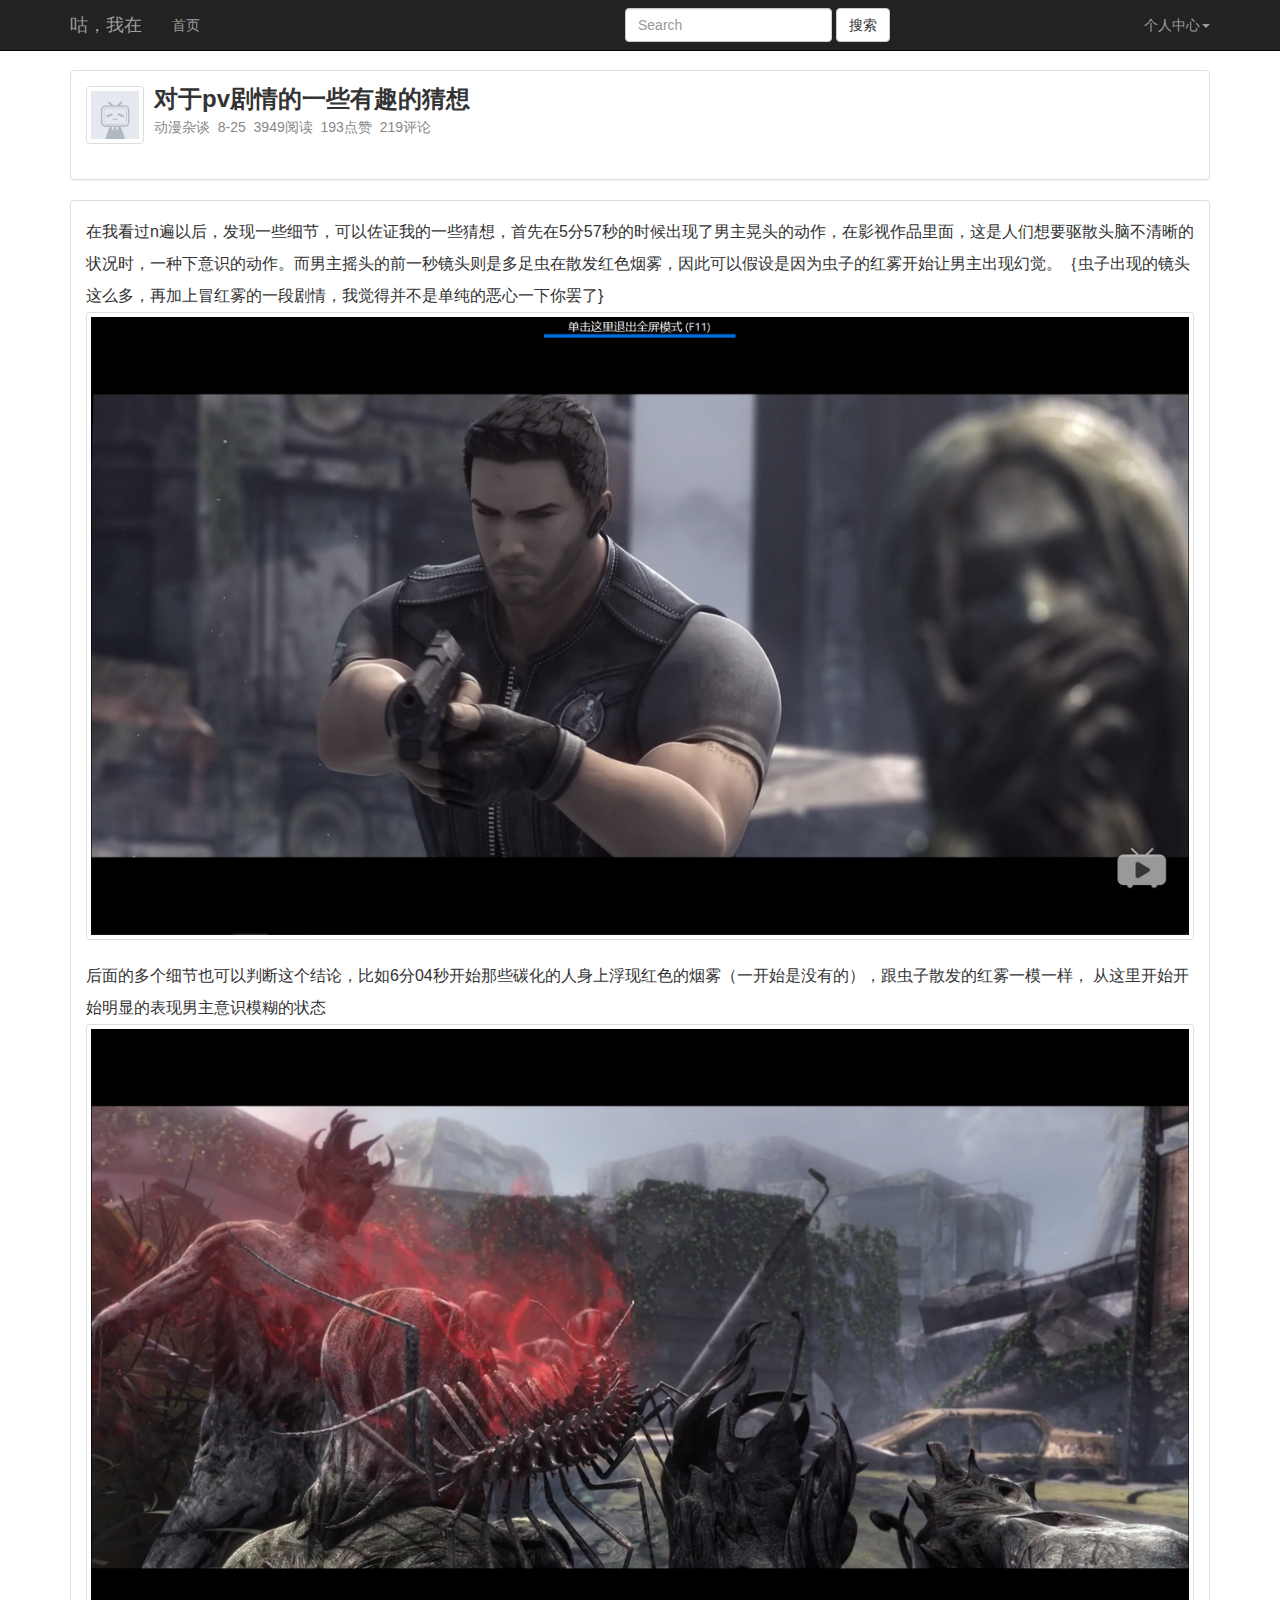
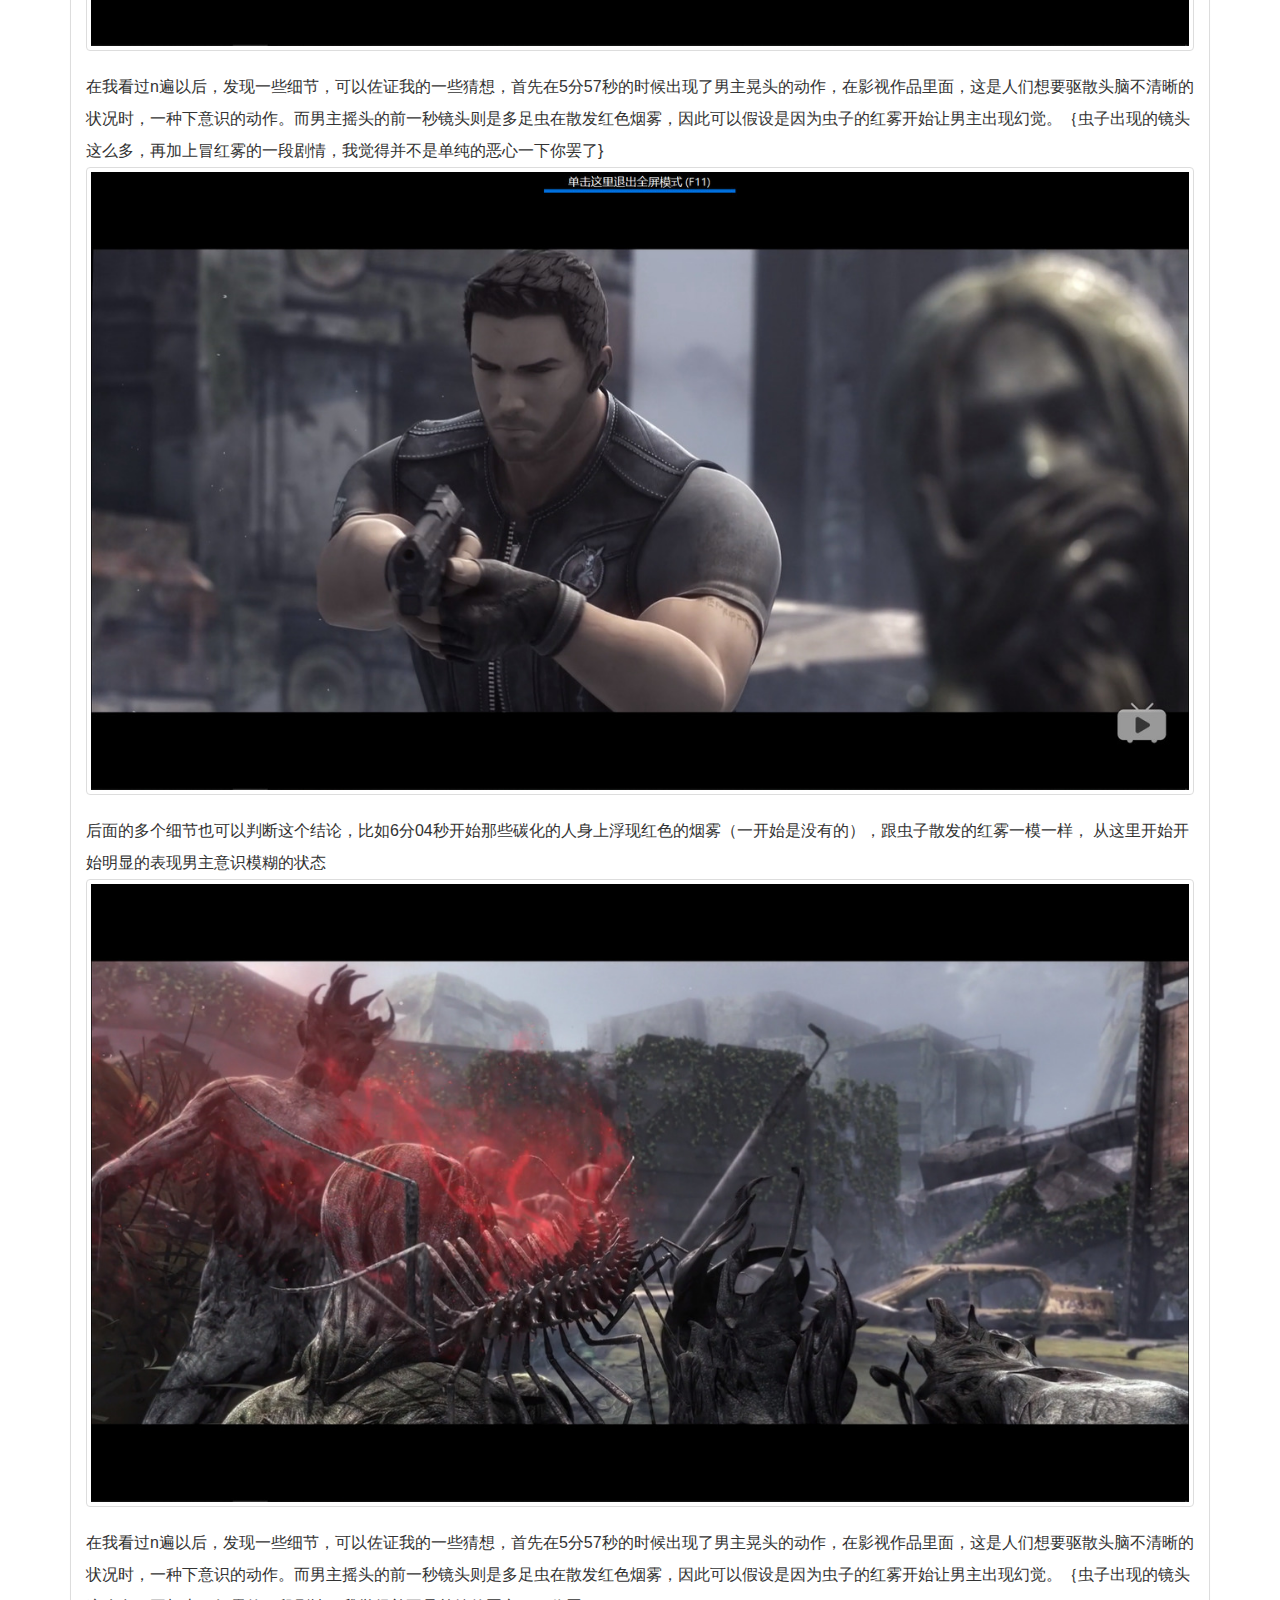
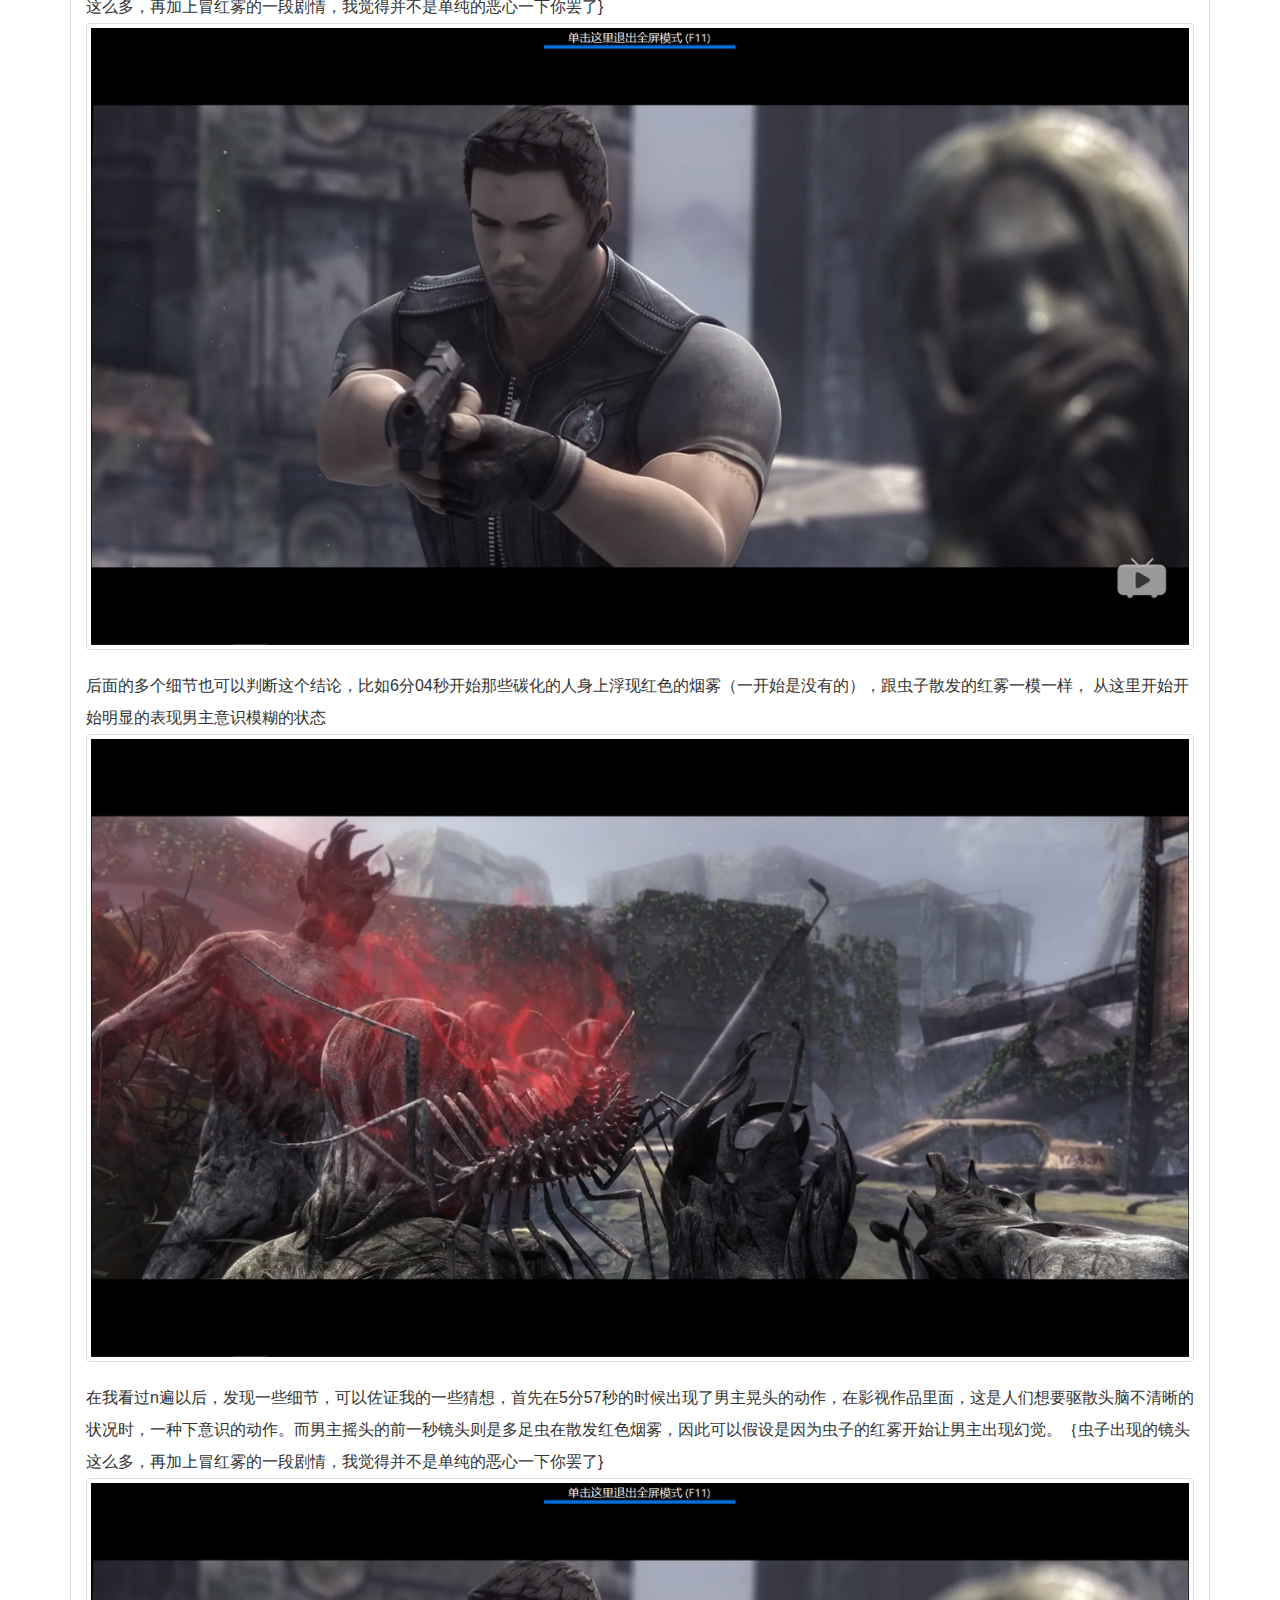
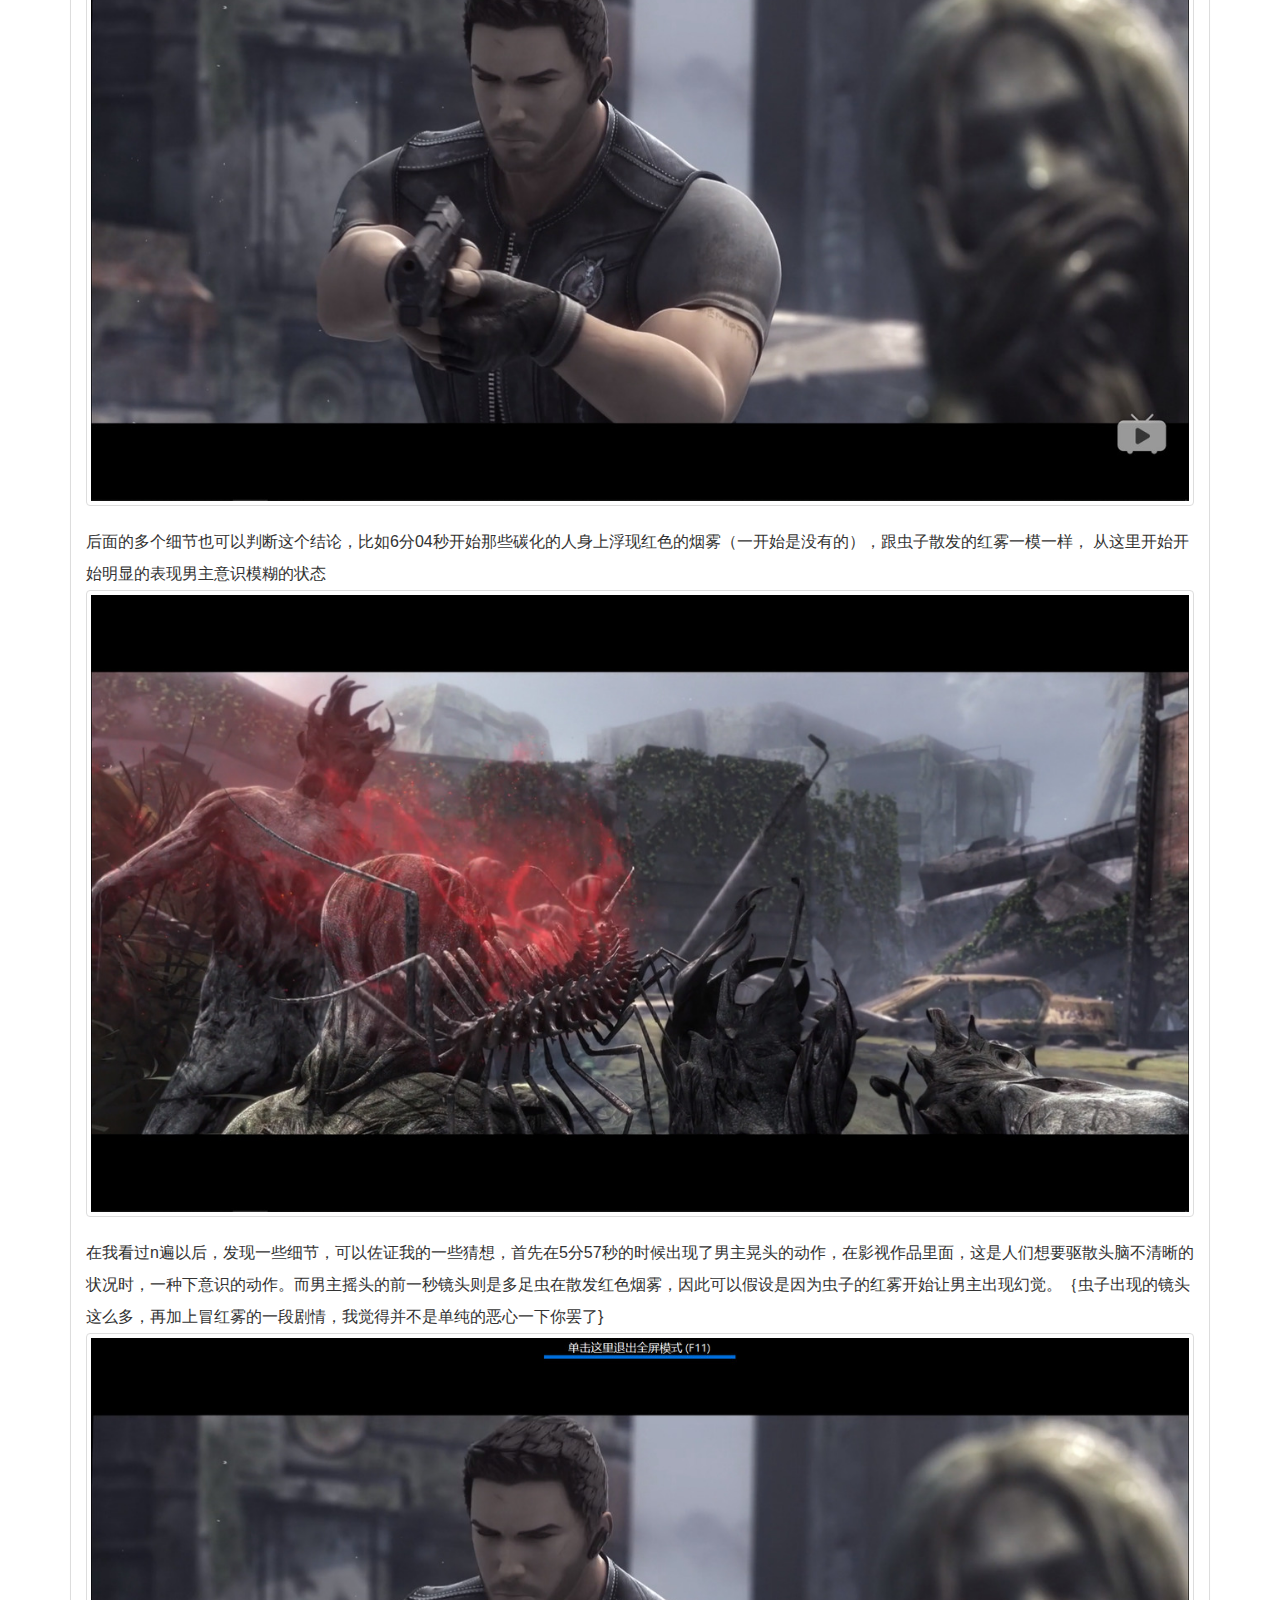
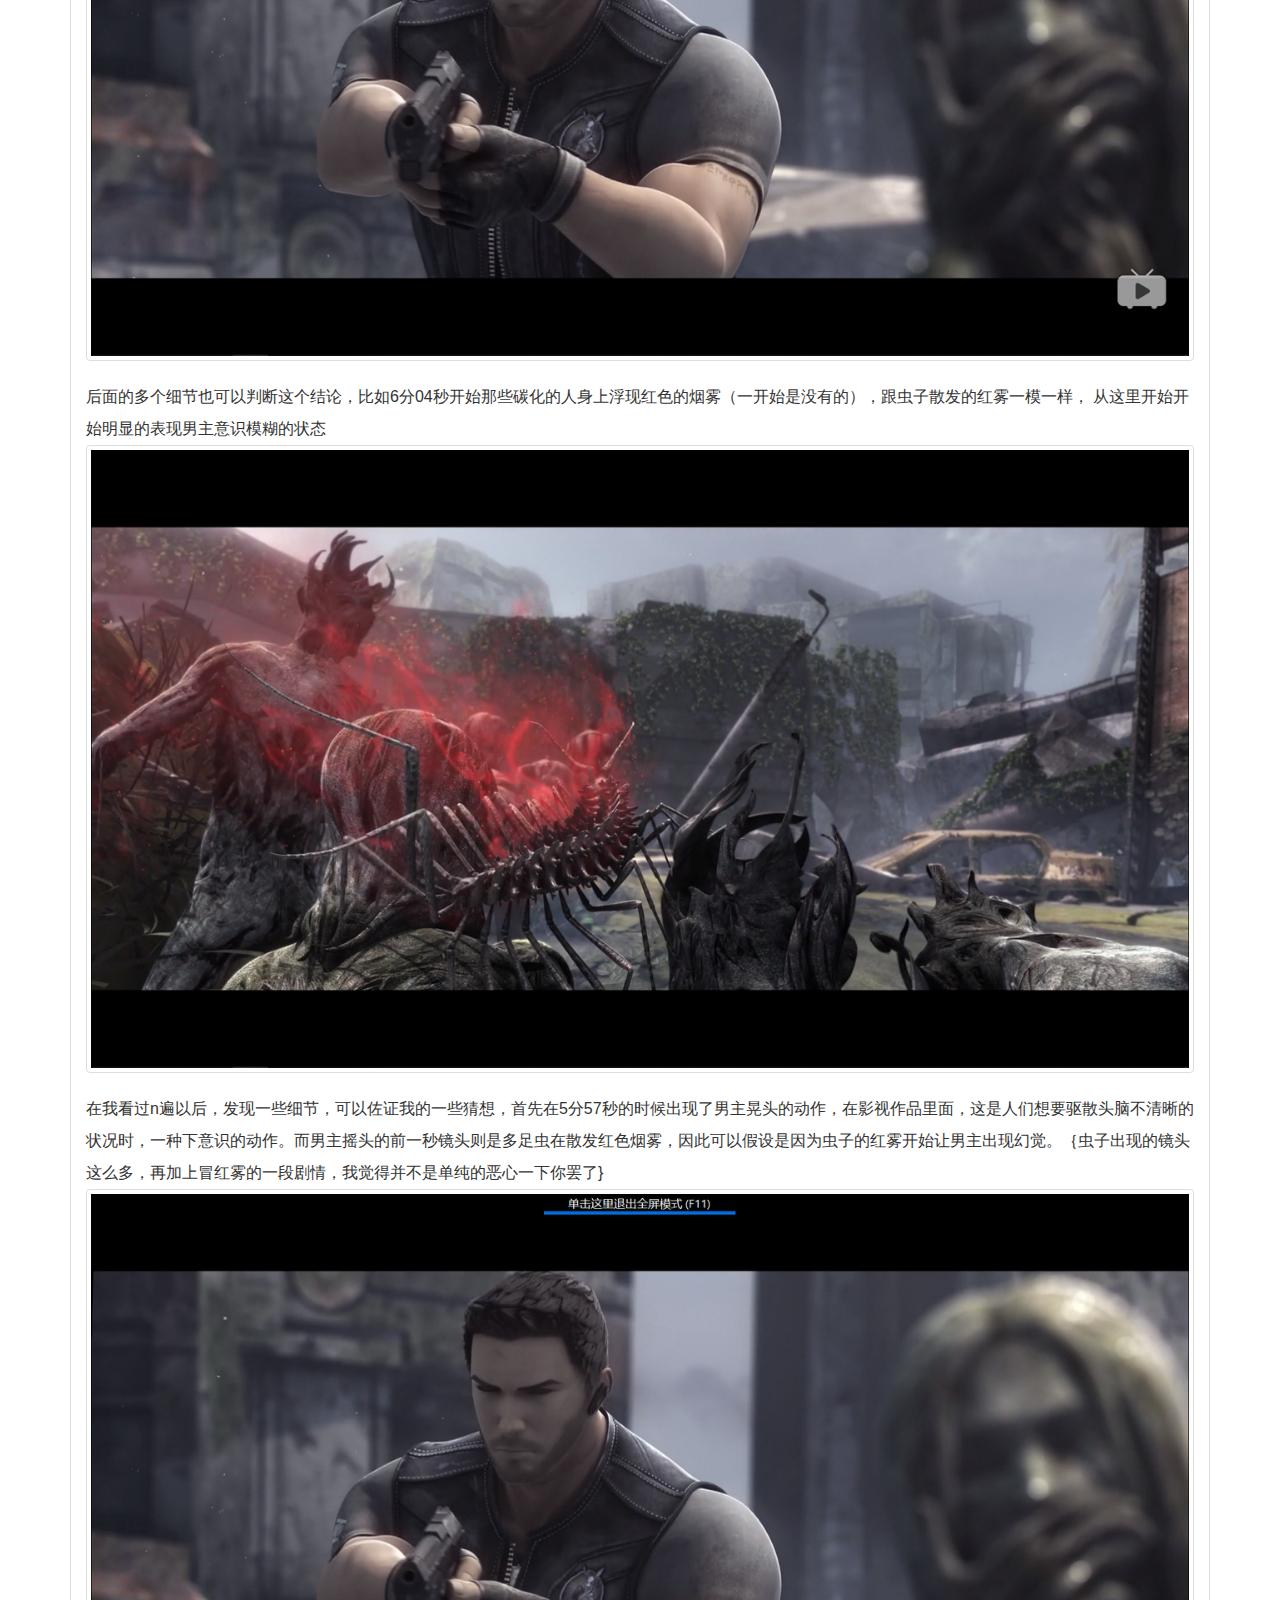
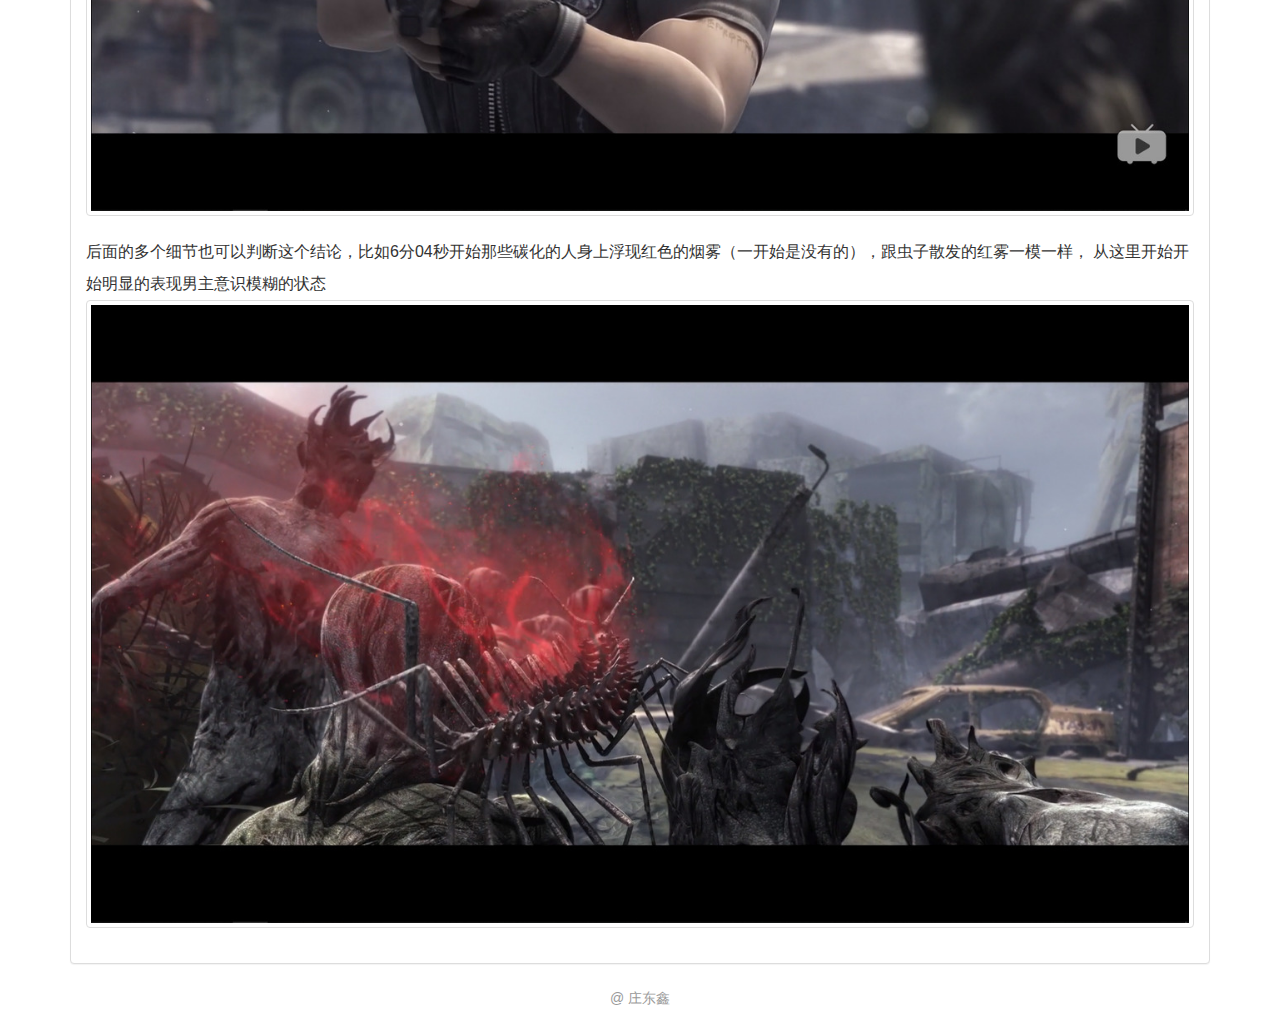
==== detail.html @ b0d11808 "两个界面" ====
<!DOCTYPE html>
<html lang="en">
<head>
    <meta charset="UTF-8">
    <meta name="viewport" content="width=device-width, initial-scale=1.0">
    <meta http-equiv="X-UA-Compatible" content="ie=edge">
    <link rel="stylesheet" href="./boot/css/bootstrap.min.css">
    <link rel="stylesheet" href="./css/public.css">
    <link rel="stylesheet" href="./css/detail.css">
    <title>Document</title>
</head>
<body>


<nav class="navbar navbar-default navbar-inverse navbar-fixed-top">
  <div class="container-fluid">
    <!-- Collect the nav links, forms, and other content for toggling -->
    <div class="collapse navbar-collapse" id="bs-example-navbar-collapse-1">
      <div class="container">
        <div class="navbar-header">
          <a class="navbar-brand" href="#">咕，我在</a>
        </div>
        <ul class="nav navbar-nav">
          <li class=""><a href="./index.html">首页<span class="sr-only">(current)</span></a></li>
        </ul>
        <div class="col-md-5 col-md-offset-4">
          <form class="navbar-form navbar-left">
            <div class="form-group">
              <input type="text" class="form-control" placeholder="Search">
            </div>
            <button type="submit" class="btn btn-default">搜索</button>
          </form>
        </div>
        <ul class="nav navbar-nav navbar-right">
          <li class="dropdown">
            <a href="#" class="dropdown-toggle" data-toggle="dropdown" role="button" aria-haspopup="true" aria-expanded="false">个人中心<span class="caret"></span></a>
            <ul class="dropdown-menu">
              <li><a href="#">设置</a></li>
              <li><a href="#">退出</a></li>
            </ul>
          </li>
        </ul>
      </div>
    </div><!-- /.navbar-collapse -->
  </div><!-- /.container-fluid -->
</nav>


<div class="container">

  <div class="panel panel-default">
    <div class="panel-body">

      <div class="media">
        <div class="media-left">
          <a href="#" class="thumbnail _profile">
            <img class="media-object _img" src="./imgs/noface.gif" alt="...">
          </a>
        </div>
        <div class="media-body">
          <h3 class="media-heading"><strong>对于pv剧情的一些有趣的猜想</strong></h3>
          <p class="color888">动漫杂谈&nbsp;&nbsp;8-25&nbsp;&nbsp;3949阅读&nbsp;&nbsp;193点赞&nbsp;&nbsp;219评论</p>
        </div>
      </div>

    </div>
  </div>

  <div class="panel panel-default">
    <div class="panel-body _content">
      在我看过n遍以后，发现一些细节，可以佐证我的一些猜想，首先在5分57秒的时候出现了男主晃头的动作，在影视作品里面，这是人们想要驱散头脑不清晰的状况时，一种下意识的动作。而男主摇头的前一秒镜头则是多足虫在散发红色烟雾，因此可以假设是因为虫子的红雾开始让男主出现幻觉。｛虫子出现的镜头这么多，再加上冒红雾的一段剧情，我觉得并不是单纯的恶心一下你罢了}
      <a href="##" class="thumbnail">
        <img src="./imgs/p1.jpg" alt="">
      </a>
      后面的多个细节也可以判断这个结论，比如6分04秒开始那些碳化的人身上浮现红色的烟雾（一开始是没有的），跟虫子散发的红雾一模一样， 从这里开始开始明显的表现男主意识模糊的状态
      <a href="##" class="thumbnail">
        <img src="./imgs/p2.jpg" alt="">
      </a>
      在我看过n遍以后，发现一些细节，可以佐证我的一些猜想，首先在5分57秒的时候出现了男主晃头的动作，在影视作品里面，这是人们想要驱散头脑不清晰的状况时，一种下意识的动作。而男主摇头的前一秒镜头则是多足虫在散发红色烟雾，因此可以假设是因为虫子的红雾开始让男主出现幻觉。｛虫子出现的镜头这么多，再加上冒红雾的一段剧情，我觉得并不是单纯的恶心一下你罢了}
      <a href="##" class="thumbnail">
        <img src="./imgs/p1.jpg" alt="">
      </a>
      后面的多个细节也可以判断这个结论，比如6分04秒开始那些碳化的人身上浮现红色的烟雾（一开始是没有的），跟虫子散发的红雾一模一样， 从这里开始开始明显的表现男主意识模糊的状态
      <a href="##" class="thumbnail">
        <img src="./imgs/p2.jpg" alt="">
      </a>
      在我看过n遍以后，发现一些细节，可以佐证我的一些猜想，首先在5分57秒的时候出现了男主晃头的动作，在影视作品里面，这是人们想要驱散头脑不清晰的状况时，一种下意识的动作。而男主摇头的前一秒镜头则是多足虫在散发红色烟雾，因此可以假设是因为虫子的红雾开始让男主出现幻觉。｛虫子出现的镜头这么多，再加上冒红雾的一段剧情，我觉得并不是单纯的恶心一下你罢了}
      <a href="##" class="thumbnail">
        <img src="./imgs/p1.jpg" alt="">
      </a>
      后面的多个细节也可以判断这个结论，比如6分04秒开始那些碳化的人身上浮现红色的烟雾（一开始是没有的），跟虫子散发的红雾一模一样， 从这里开始开始明显的表现男主意识模糊的状态
      <a href="##" class="thumbnail">
        <img src="./imgs/p2.jpg" alt="">
      </a>
      在我看过n遍以后，发现一些细节，可以佐证我的一些猜想，首先在5分57秒的时候出现了男主晃头的动作，在影视作品里面，这是人们想要驱散头脑不清晰的状况时，一种下意识的动作。而男主摇头的前一秒镜头则是多足虫在散发红色烟雾，因此可以假设是因为虫子的红雾开始让男主出现幻觉。｛虫子出现的镜头这么多，再加上冒红雾的一段剧情，我觉得并不是单纯的恶心一下你罢了}
      <a href="##" class="thumbnail">
        <img src="./imgs/p1.jpg" alt="">
      </a>
      后面的多个细节也可以判断这个结论，比如6分04秒开始那些碳化的人身上浮现红色的烟雾（一开始是没有的），跟虫子散发的红雾一模一样， 从这里开始开始明显的表现男主意识模糊的状态
      <a href="##" class="thumbnail">
        <img src="./imgs/p2.jpg" alt="">
      </a>
      在我看过n遍以后，发现一些细节，可以佐证我的一些猜想，首先在5分57秒的时候出现了男主晃头的动作，在影视作品里面，这是人们想要驱散头脑不清晰的状况时，一种下意识的动作。而男主摇头的前一秒镜头则是多足虫在散发红色烟雾，因此可以假设是因为虫子的红雾开始让男主出现幻觉。｛虫子出现的镜头这么多，再加上冒红雾的一段剧情，我觉得并不是单纯的恶心一下你罢了}
      <a href="##" class="thumbnail">
        <img src="./imgs/p1.jpg" alt="">
      </a>
      后面的多个细节也可以判断这个结论，比如6分04秒开始那些碳化的人身上浮现红色的烟雾（一开始是没有的），跟虫子散发的红雾一模一样， 从这里开始开始明显的表现男主意识模糊的状态
      <a href="##" class="thumbnail">
        <img src="./imgs/p2.jpg" alt="">
      </a>
      在我看过n遍以后，发现一些细节，可以佐证我的一些猜想，首先在5分57秒的时候出现了男主晃头的动作，在影视作品里面，这是人们想要驱散头脑不清晰的状况时，一种下意识的动作。而男主摇头的前一秒镜头则是多足虫在散发红色烟雾，因此可以假设是因为虫子的红雾开始让男主出现幻觉。｛虫子出现的镜头这么多，再加上冒红雾的一段剧情，我觉得并不是单纯的恶心一下你罢了}
      <a href="##" class="thumbnail">
        <img src="./imgs/p1.jpg" alt="">
      </a>
      后面的多个细节也可以判断这个结论，比如6分04秒开始那些碳化的人身上浮现红色的烟雾（一开始是没有的），跟虫子散发的红雾一模一样， 从这里开始开始明显的表现男主意识模糊的状态
      <a href="##" class="thumbnail">
        <img src="./imgs/p2.jpg" alt="">
      </a>
    </div>
  </div>


</div>



<div class="_copyright">@ 庄东鑫</div>

<script src="./jquery-3.4.1.min.js"></script>
<script src="./boot/js/bootstrap.min.js"></script>
</body>
</html>
---- css/public.css ----
body {
  padding-top: 70px;
}


._img {
  display: block;
  width: 100%;
}

._clearfix {
  zoom: 1;
}
._clearfix:after {
  content: '';
  display: block;
  clear: both;
  vertical-align: middle;
}

._marginRowBoth {
  margin: 0 10px;
}

._marginNone {
  margin: 0;
}

._paddingNone {
  padding: 0;
}


._copyright {
  line-height: 28px;
  color: #999;
  text-align: center;
}
---- css/detail.css ----
._profile {
    width: 58px;
    height: 58px;
}

.color888 {
    color: #888;
}

._content {
    line-height: 2;
    font-size: 16px;
    color: #333;
    text-indent: 2em;
}
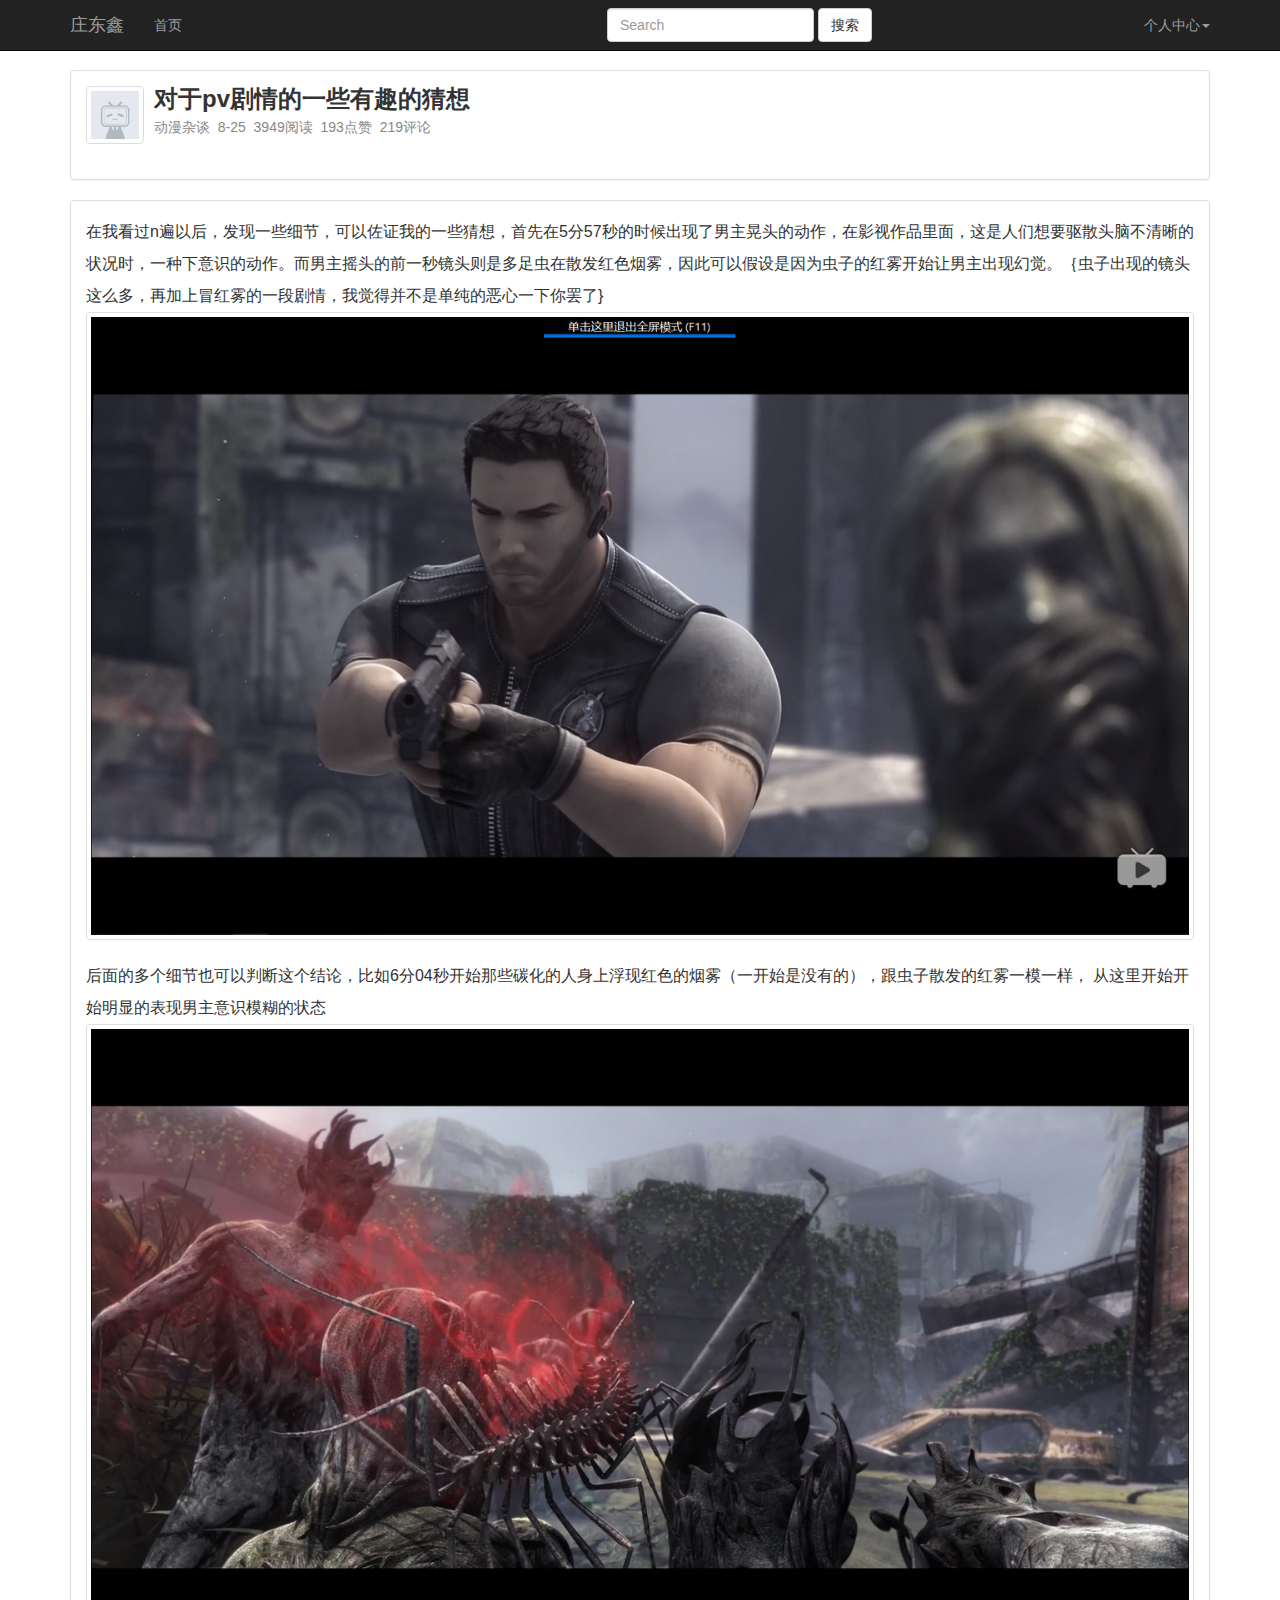
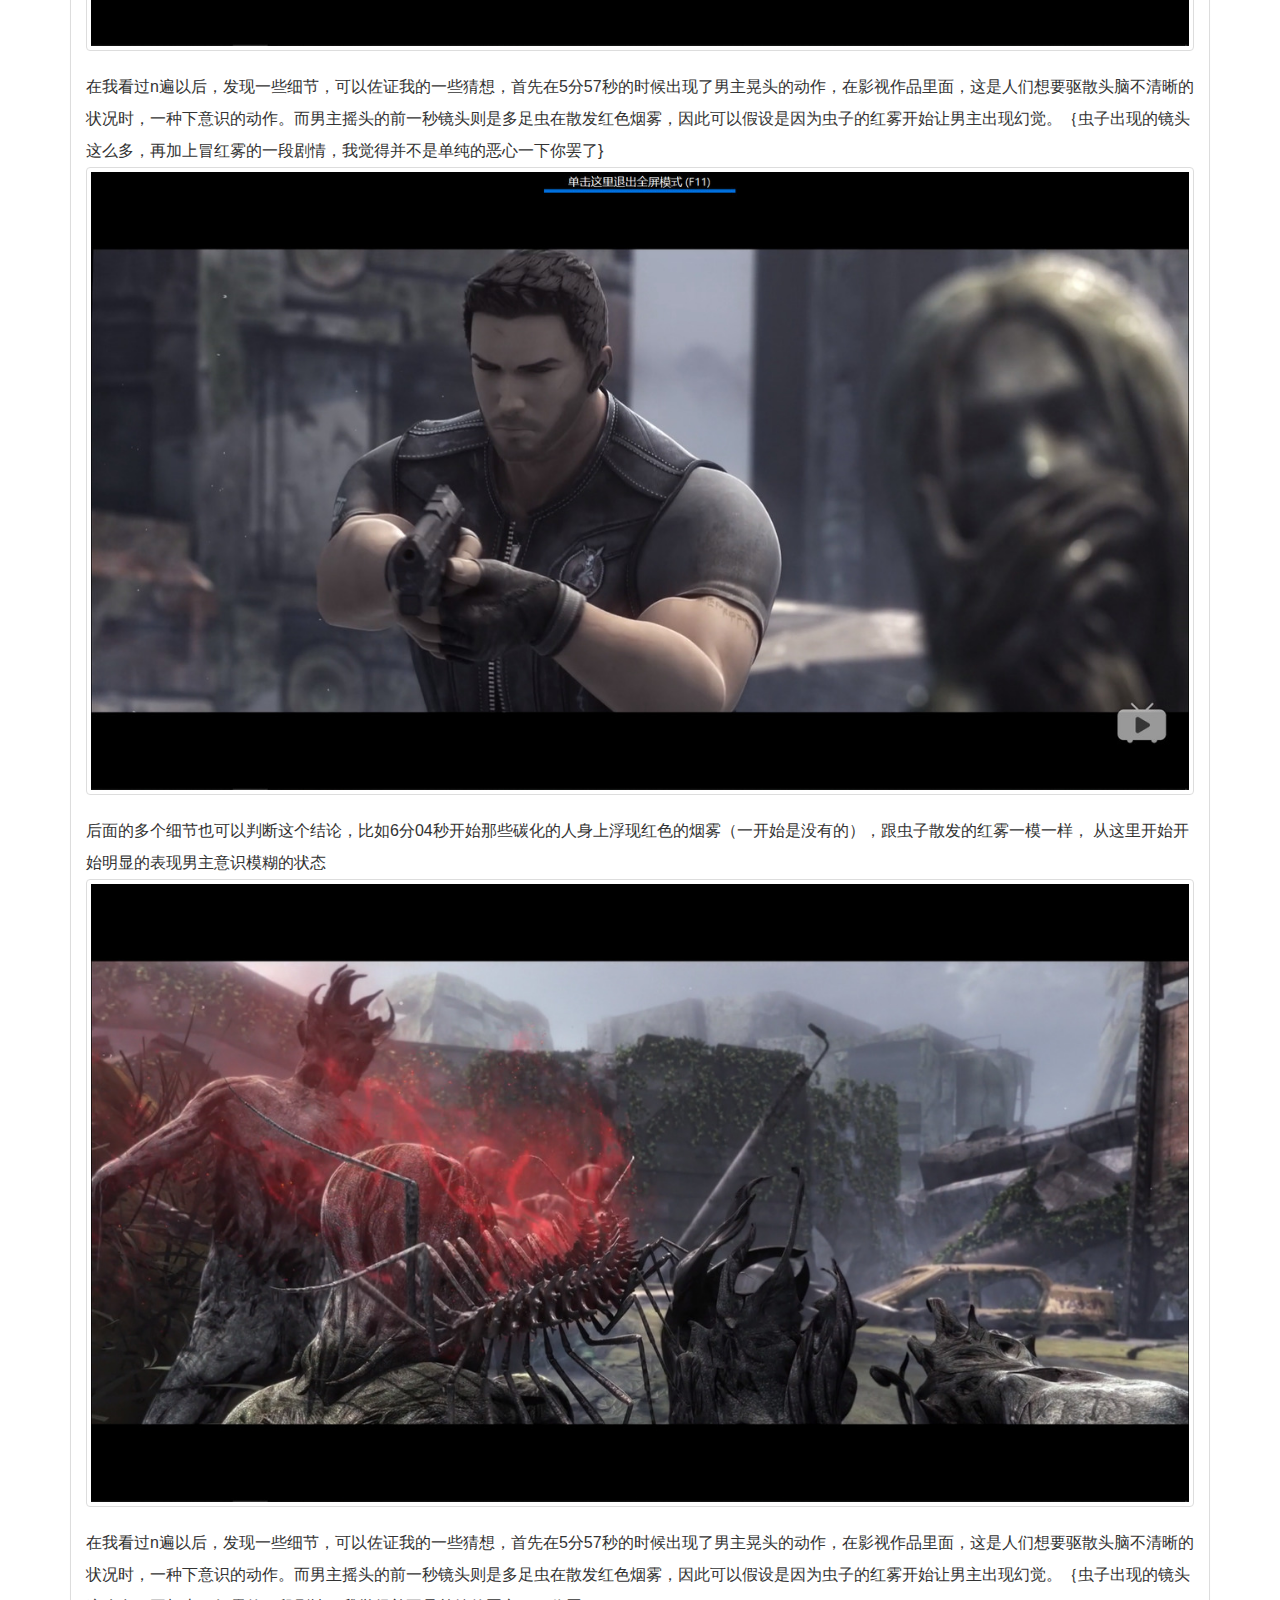
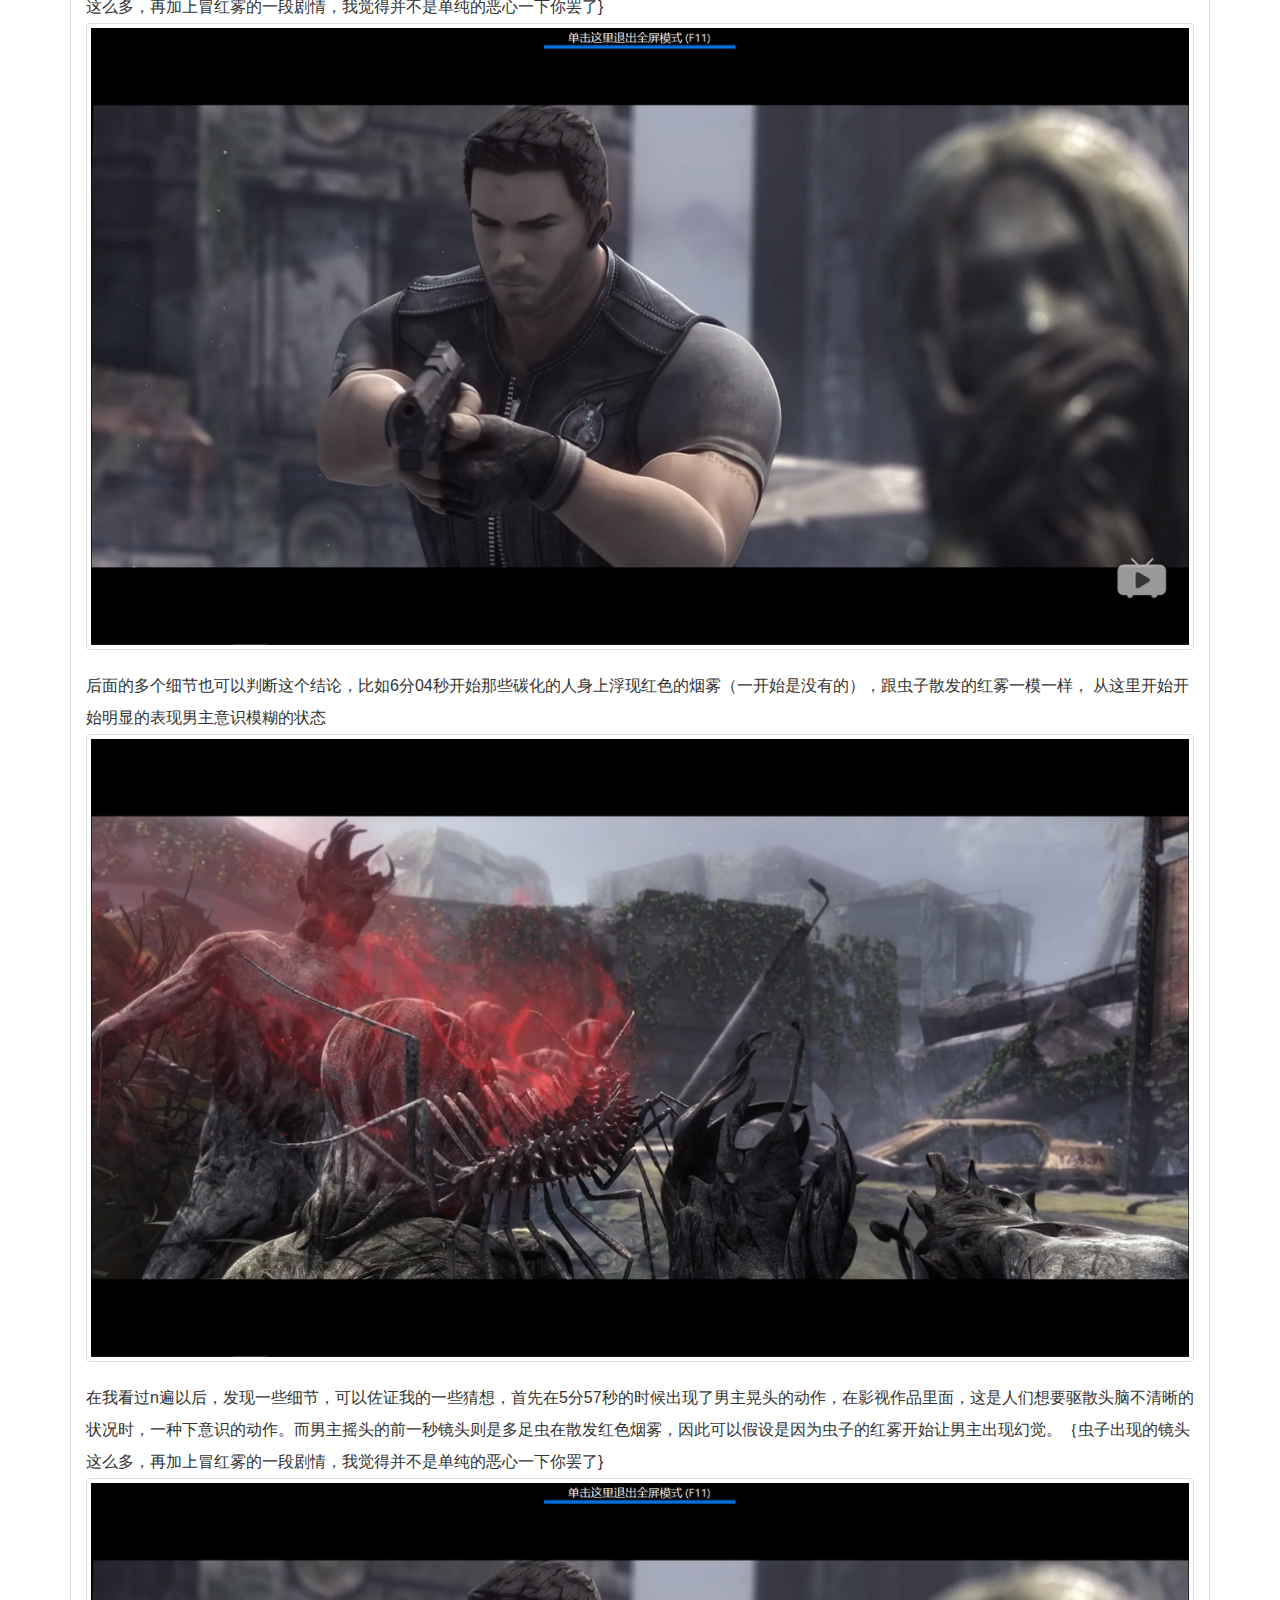
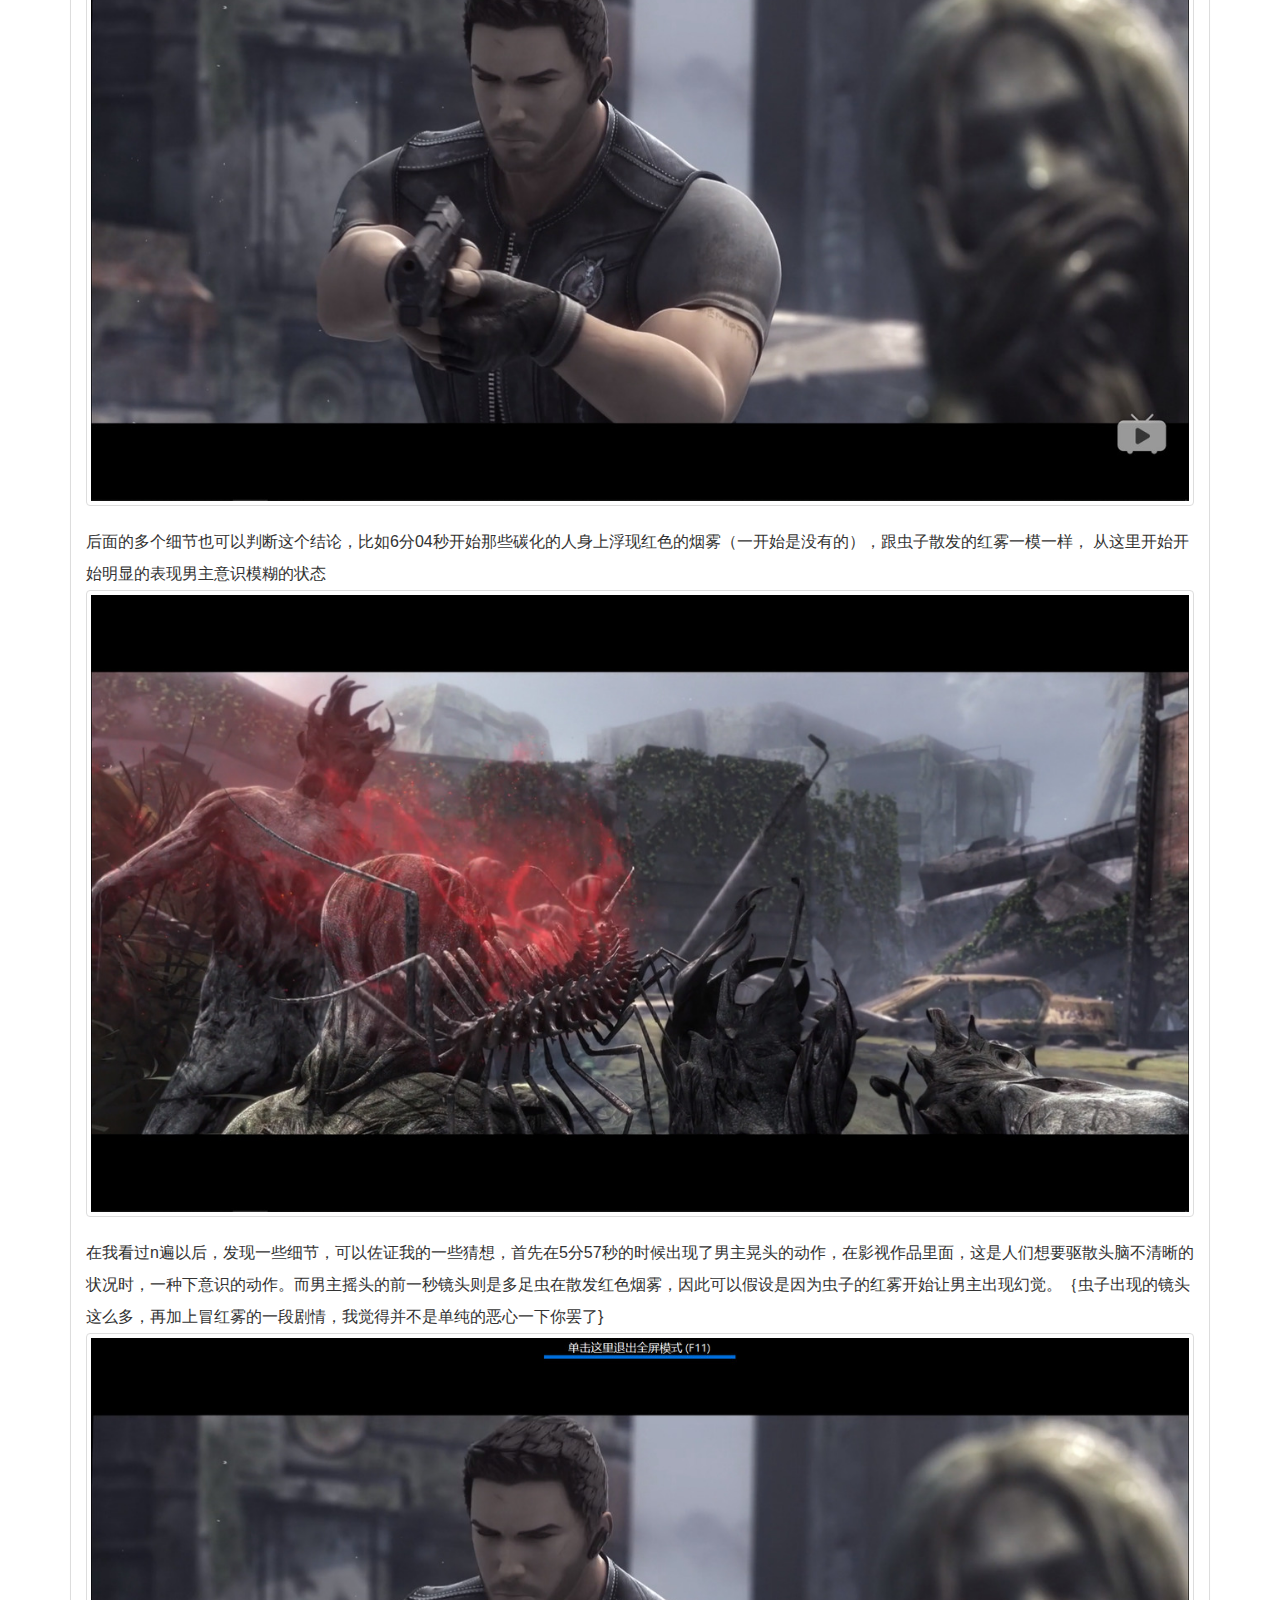
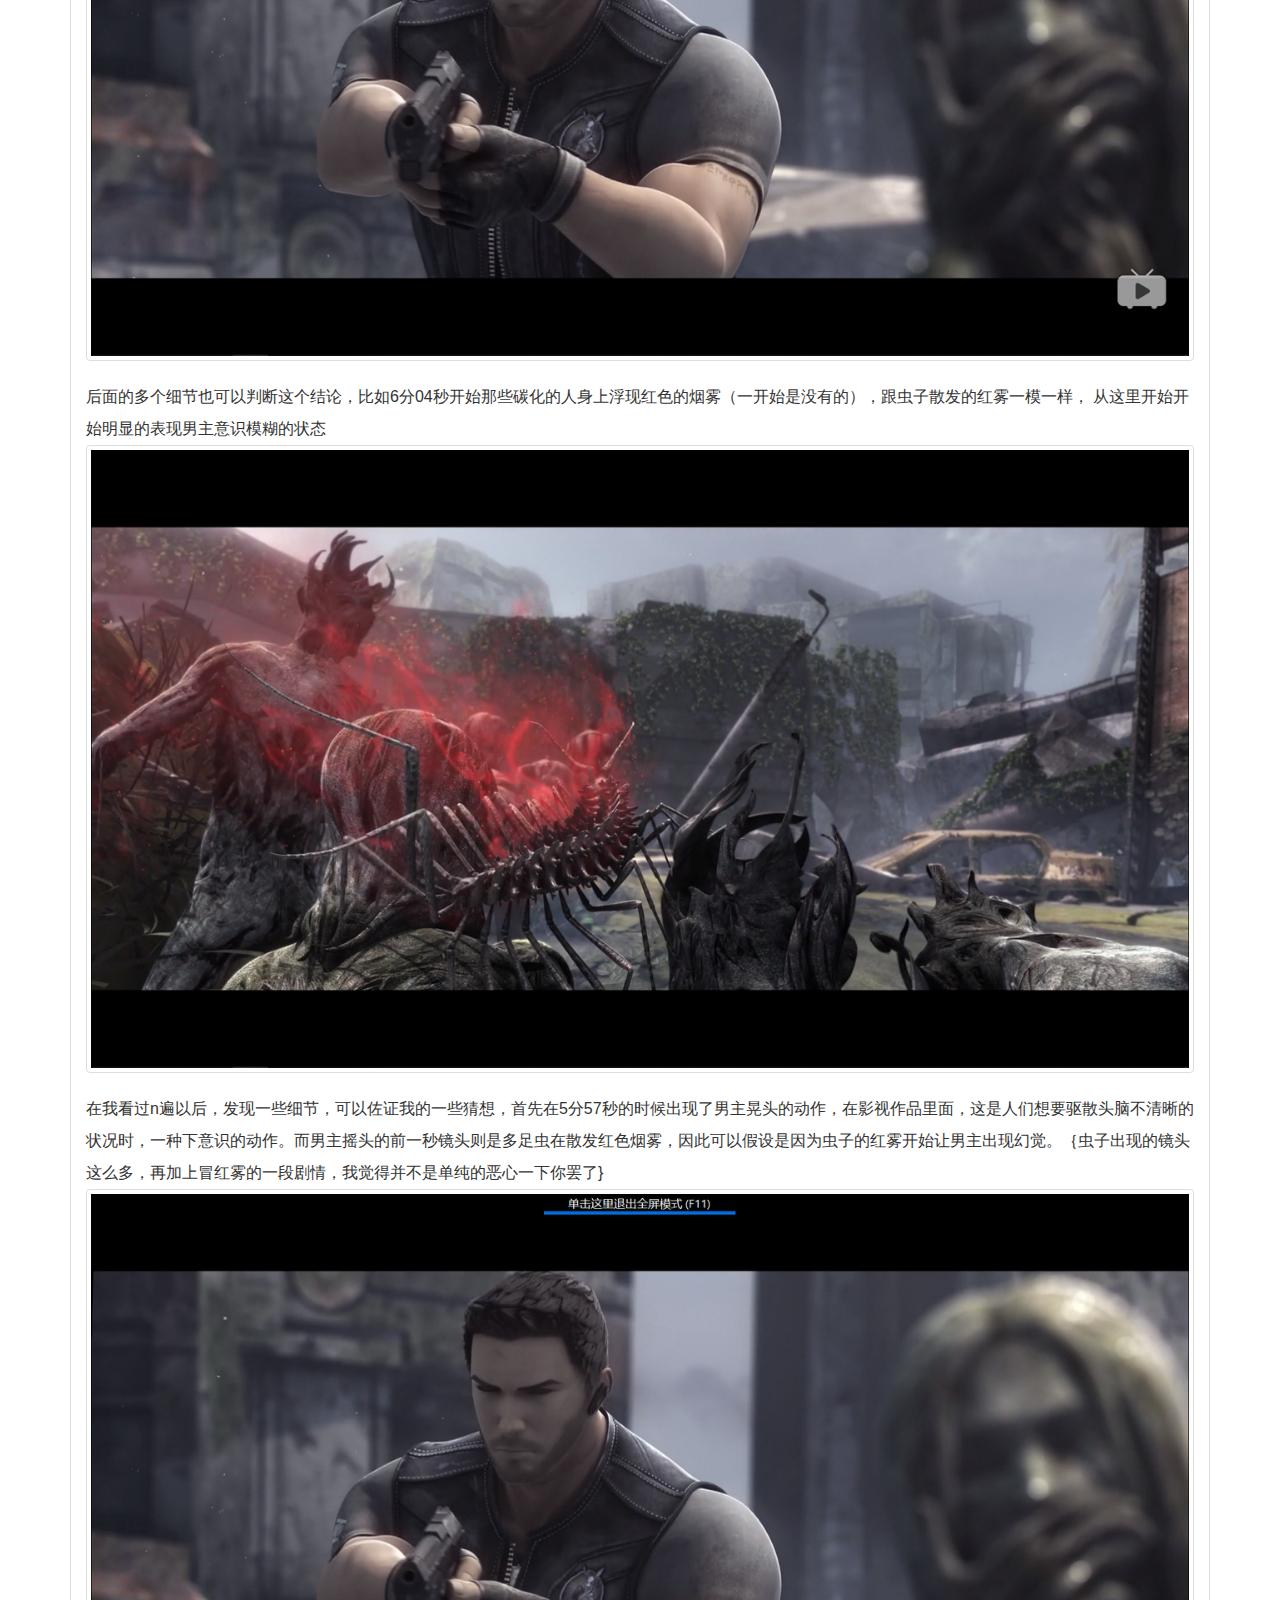
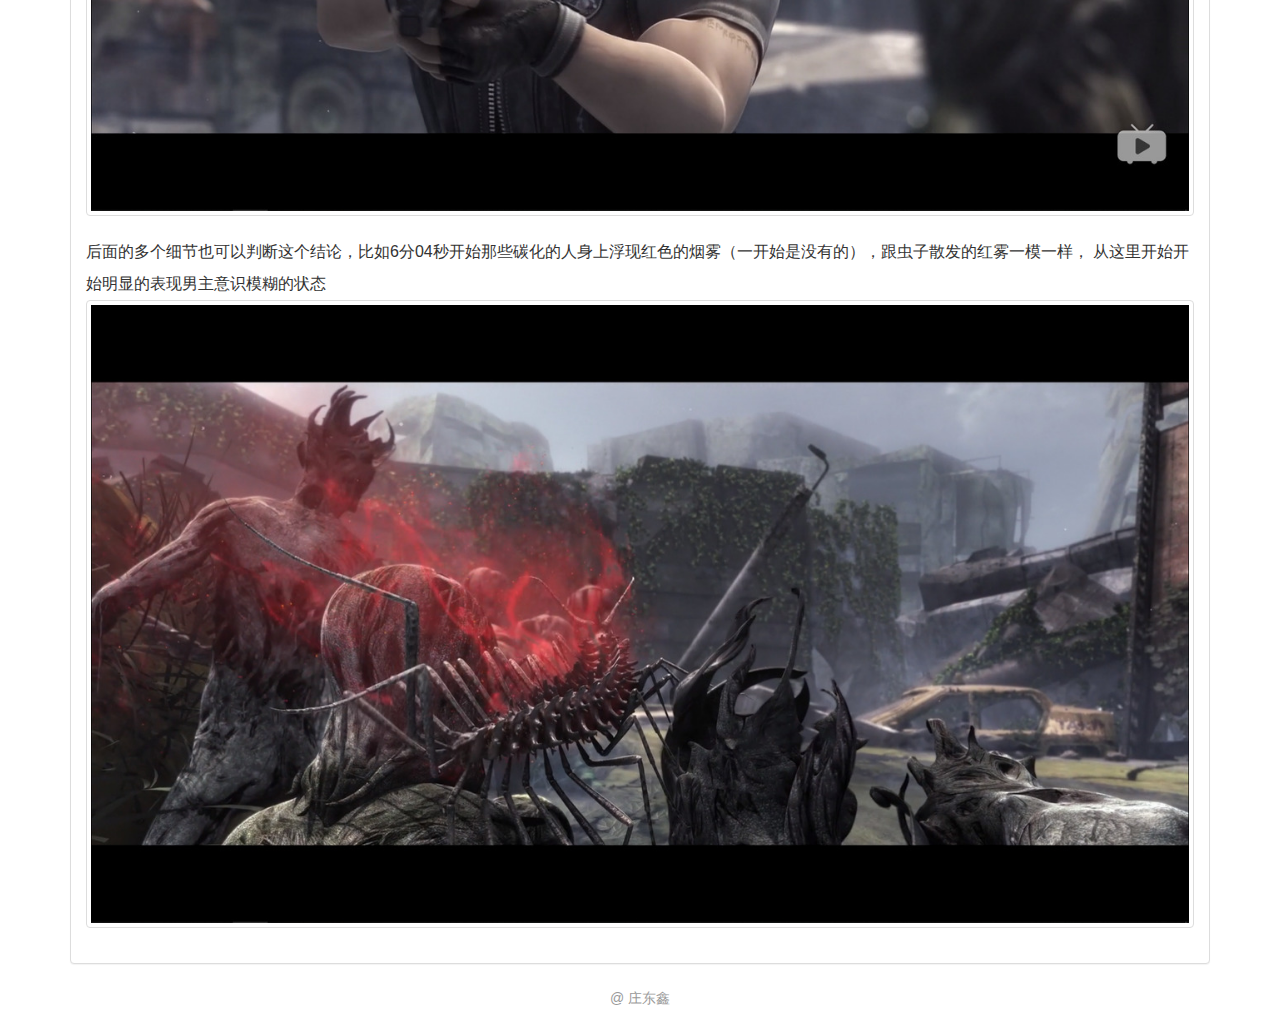
==== commit 0f3ca05a: "233" ====
--- a/detail.html
+++ b/detail.html
@@ -18,7 +18,7 @@
     <div class="collapse navbar-collapse" id="bs-example-navbar-collapse-1">
       <div class="container">
         <div class="navbar-header">
-          <a class="navbar-brand" href="#">咕，我在</a>
+          <a class="navbar-brand" href="#">庄东鑫</a>
         </div>
         <ul class="nav navbar-nav">
           <li class=""><a href="./index.html">首页<span class="sr-only">(current)</span></a></li>
